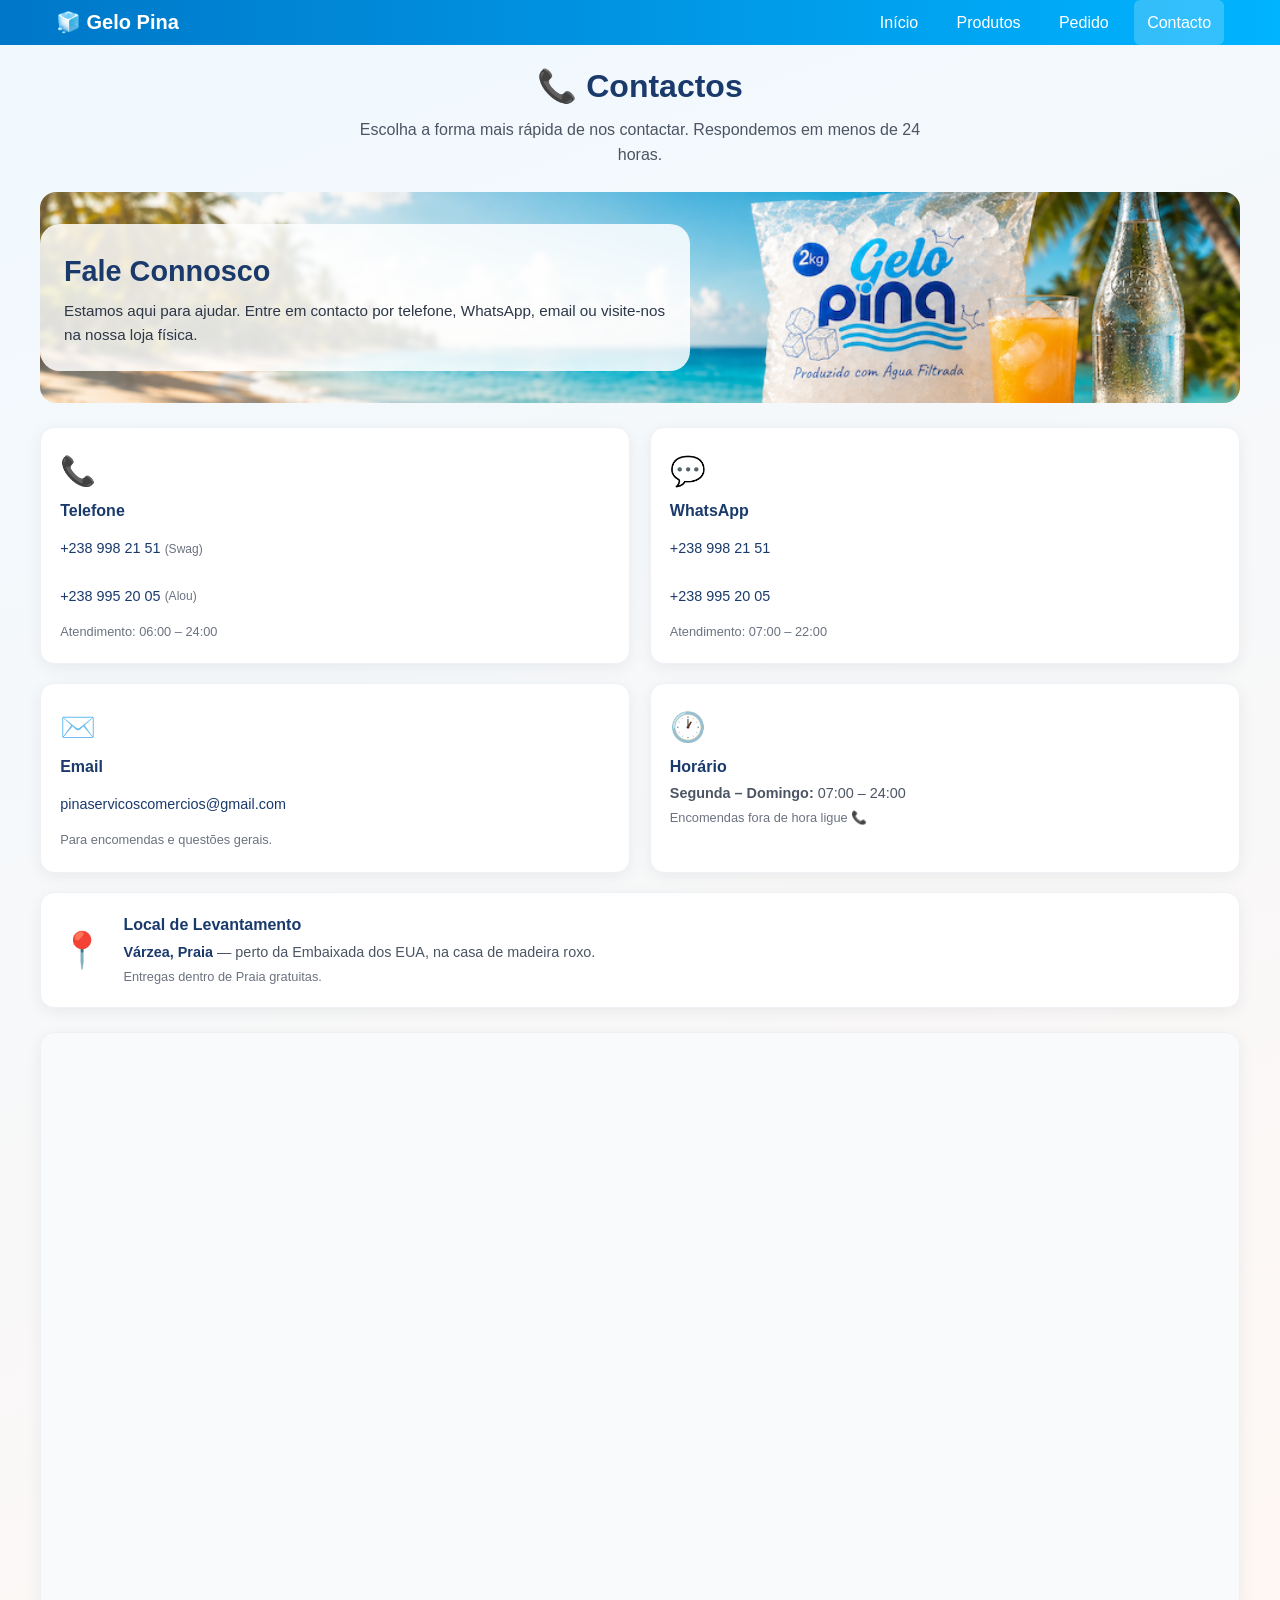
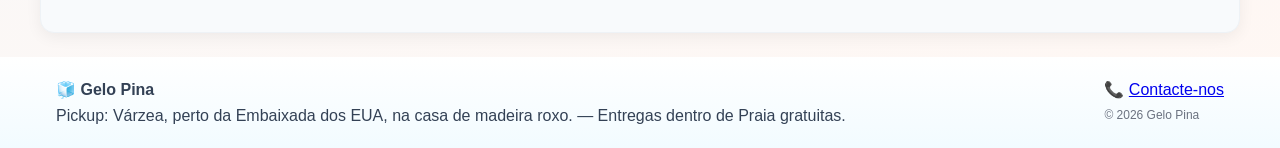
==== contact.html @ 680c651a "Add files via upload" ====
<!doctype html>
<html lang="pt">
<head>
  <meta charset="utf-8" />
  <meta name="viewport" content="width=device-width, initial-scale=1, maximum-scale=5" />
  <title>Contacto — Gelo Pina</title>
  <meta name="description" content="Contacte a Gelo Pina por telefone, WhatsApp, email ou visite-nos na Várzea, Praia." />
  <link rel="stylesheet" href="styles.css" />
  <style>
    /* ===== BASE ===== */
    * {
      box-sizing: border-box;
      margin: 0;
      padding: 0;
    }

    html {
      font-size: 16px;
      -webkit-text-size-adjust: 100%;
      -webkit-tap-highlight-color: transparent;
    }

    body {
      font-family: -apple-system, BlinkMacSystemFont, 'Segoe UI', Roboto, Arial, sans-serif;
      background: linear-gradient(160deg, #f0f9ff, #fff7f3);
      color: #0f172a;
      line-height: 1.6;
      min-height: 100vh;
      display: flex;
      flex-direction: column;
    }

    .container {
      max-width: 1200px;
      margin: 0 auto;
      padding: 0 1rem;
      width: 100%;
    }

    .contact-page main {
      padding: 0 0 1.5rem 0;
      flex: 1;
    }

    .contact-page .page-title {
      color: #1a3a6b;
      font-size: 2rem;
      text-align: center;
      margin: 1rem 0 0.3rem;
    }

    .contact-page .page-subtitle {
      color: #4b5563;
      text-align: center;
      max-width: 600px;
      margin: 0 auto 1.5rem;
      font-size: 1rem;
      line-height: 1.6;
    }

    /* ===== BANNER ===== */
    .contact-banner {
      background-image: url('6.png');
      background-size: cover;
      background-position: center center;
      background-repeat: no-repeat;
      position: relative;
      padding: 2rem 0;
      min-height: 200px;
      display: flex;
      align-items: center;
      border-radius: 16px;
      margin-bottom: 1.5rem;
    }

    .contact-banner .overlay {
      background: rgba(255, 255, 255, 0.85);
      padding: 1.5rem;
      border-radius: 20px;
      backdrop-filter: blur(2px);
      max-width: 650px;
      width: 100%;
    }

    .contact-banner .overlay h1 {
      color: #1a3a6b;
      font-size: 1.8rem;
      margin-bottom: 0.3rem;
    }

    .contact-banner .overlay p {
      color: #2d3748;
      font-size: 0.95rem;
      line-height: 1.6;
      margin: 0;
    }

    /* ===== GRID ===== */
    .contact-grid {
      display: grid;
      grid-template-columns: 1fr 1fr;
      gap: 1.2rem;
      margin-top: 1rem;
    }

    .contact-card {
      background: white;
      border-radius: 14px;
      padding: 1.2rem;
      box-shadow: 0 4px 16px rgba(0, 0, 0, 0.06);
      border: 1px solid #eef2f6;
      transition: transform 0.2s, box-shadow 0.2s;
    }

    .contact-card:active {
      transform: scale(0.98);
    }

    .contact-card .icon {
      font-size: 1.8rem;
      display: block;
      margin-bottom: 0.3rem;
    }

    .contact-card h3 {
      color: #1a3a6b;
      font-size: 1rem;
      margin: 0 0 0.2rem;
    }

    .contact-card p {
      color: #4b5563;
      font-size: 0.9rem;
      margin: 0.2rem 0;
      line-height: 1.5;
    }

    .contact-card a {
      color: #1a3a6b;
      text-decoration: none;
      font-weight: 500;
      word-break: break-all;
      touch-action: manipulation;
    }

    .contact-card a:active {
      opacity: 0.7;
    }

    /* ===== LOCALIZAÇÃO ===== */
    .location-card {
      grid-column: 1 / -1;
      background: white;
      border-radius: 14px;
      padding: 1.2rem;
      box-shadow: 0 4px 16px rgba(0, 0, 0, 0.06);
      border: 1px solid #eef2f6;
      display: flex;
      align-items: center;
      gap: 1.2rem;
      transition: transform 0.2s, box-shadow 0.2s;
    }

    .location-card:active {
      transform: scale(0.98);
    }

    .location-card .icon {
      font-size: 2.2rem;
      flex-shrink: 0;
    }

    .location-card .location-info h3 {
      color: #1a3a6b;
      font-size: 1rem;
      margin: 0 0 0.2rem;
    }

    .location-card .location-info p {
      color: #4b5563;
      font-size: 0.9rem;
      margin: 0;
    }

    .location-card .location-info .highlight {
      color: #1a3a6b;
      font-weight: 600;
    }

    /* ===== VÍDEO ===== */
    .contact-video {
      margin-top: 1.5rem;
      border-radius: 14px;
      overflow: hidden;
      box-shadow: 0 4px 16px rgba(0, 0, 0, 0.06);
      background: #f8fafc;
      border: 1px solid #eef2f6;
    }

    .contact-video video {
      width: 100%;
      height: auto;
      display: block;
    }

    /* ===== RESPONSIVIDADE ===== */

    @media (max-width: 900px) {
      .contact-grid {
        grid-template-columns: 1fr 1fr;
        gap: 1rem;
      }

      .contact-banner {
        min-height: 160px;
        padding: 1.5rem 0;
      }

      .contact-banner .overlay {
        padding: 1.2rem;
      }

      .contact-banner .overlay h1 {
        font-size: 1.5rem;
      }
    }

    @media (max-width: 768px) {
      .container {
        padding: 0 0.8rem;
      }

      .contact-page .page-title {
        font-size: 1.6rem;
      }

      .contact-page .page-subtitle {
        font-size: 0.9rem;
        margin-bottom: 1rem;
      }

      .contact-grid {
        grid-template-columns: 1fr 1fr;
        gap: 0.8rem;
      }

      .contact-card {
        padding: 0.8rem 1rem;
      }

      .contact-card .icon {
        font-size: 1.5rem;
      }

      .contact-card h3 {
        font-size: 0.9rem;
      }

      .contact-card p {
        font-size: 0.8rem;
      }

      .location-card {
        flex-direction: column;
        text-align: center;
        padding: 1rem;
        gap: 0.5rem;
      }

      .location-card .icon {
        font-size: 1.8rem;
      }

      .contact-banner {
        min-height: 140px;
        padding: 1rem 0;
        border-radius: 12px;
      }

      .contact-banner .overlay {
        padding: 0.8rem 1rem;
      }

      .contact-banner .overlay h1 {
        font-size: 1.3rem;
      }

      .contact-banner .overlay p {
        font-size: 0.85rem;
      }
    }

    @media (max-width: 480px) {
      .contact-grid {
        grid-template-columns: 1fr;
        gap: 0.6rem;
      }

      .contact-page .page-title {
        font-size: 1.3rem;
        margin-top: 0.5rem;
      }

      .contact-card {
        padding: 0.6rem 0.8rem;
        border-radius: 10px;
      }

      .contact-card .icon {
        font-size: 1.3rem;
      }

      .contact-card h3 {
        font-size: 0.85rem;
      }

      .contact-card p {
        font-size: 0.75rem;
      }

      .location-card {
        padding: 0.8rem;
      }

      .location-card .location-info h3 {
        font-size: 0.9rem;
      }

      .location-card .location-info p {
        font-size: 0.8rem;
      }

      .contact-banner {
        min-height: 120px;
        padding: 0.8rem 0;
        border-radius: 10px;
      }

      .contact-banner .overlay {
        padding: 0.6rem 0.8rem;
        border-radius: 12px;
      }

      .contact-banner .overlay h1 {
        font-size: 1.1rem;
      }

      .contact-banner .overlay p {
        font-size: 0.8rem;
      }

      .contact-video {
        border-radius: 10px;
        margin-top: 1rem;
      }
    }

    /* Touch-friendly */
    .contact-card a,
    .btn,
    .nav-links a {
      touch-action: manipulation;
      min-height: 44px;
      display: inline-flex;
      align-items: center;
    }

    .nav-links a {
      padding: 0.6rem 0.8rem;
    }

    html {
      scroll-behavior: smooth;
    }

    input,
    select,
    textarea {
      font-size: 16px !important;
    }
  </style>
</head>
<body class="contact-page">

  <!-- ===== NAVEGAÇÃO ===== -->
  <nav class="nav" aria-label="Navegação principal">
    <div class="nav-inner container">
      <a class="brand" href="index.html">🧊 Gelo Pina</a>
      <ul class="nav-links">
        <li><a href="index.html">Início</a></li>
        <li><a href="products.html">Produtos</a></li>
        <li><a href="order.html">Pedido</a></li>
        <li><a href="contact.html" aria-current="page">Contacto</a></li>
      </ul>
    </div>
  </nav>

  <main class="container">

    <h1 class="page-title">📞 Contactos</h1>
    <p class="page-subtitle">Escolha a forma mais rápida de nos contactar. Respondemos em menos de 24 horas.</p>

    <!-- ===== BANNER ===== -->
    <div class="contact-banner">
      <div class="overlay">
        <h1>Fale Connosco</h1>
        <p>Estamos aqui para ajudar. Entre em contacto por telefone, WhatsApp, email ou visite-nos na nossa loja física.</p>
      </div>
    </div>

    <div class="contact-grid">
      <!-- Telefone -->
      <div class="contact-card">
        <span class="icon">📞</span>
        <h3>Telefone</h3>
        <p><a href="tel:+2389982151">+238 998 21 51</a> <small style="color:#6b7280;">(Swag)</small></p>
        <p><a href="tel:+2389952005">+238 995 20 05</a> <small style="color:#6b7280;">(Alou)</small></p>
        <p style="font-size:0.8rem; color:#6b7280; margin-top:0.2rem;">Atendimento: 06:00 – 24:00</p>
      </div>

      <!-- WhatsApp -->
      <div class="contact-card">
        <span class="icon">💬</span>
        <h3>WhatsApp</h3>
        <p><a href="https://wa.me/2389982151" target="_blank" rel="noopener">+238 998 21 51</a></p>
        <p><a href="https://wa.me/2389952005" target="_blank" rel="noopener">+238 995 20 05</a></p>
        <p style="font-size:0.8rem; color:#6b7280; margin-top:0.2rem;">Atendimento: 07:00 – 22:00</p>
      </div>

      <!-- Email -->
      <div class="contact-card">
        <span class="icon">✉️</span>
        <h3>Email</h3>
        <p><a href="mailto:pinaservicoscomercios@gmail.com">pinaservicoscomercios@gmail.com</a></p>
        <p style="font-size:0.8rem; color:#6b7280; margin-top:0.2rem;">Para encomendas e questões gerais.</p>
      </div>

      <!-- Horário -->
      <div class="contact-card">
        <span class="icon">🕐</span>
        <h3>Horário</h3>
        <p><strong>Segunda – Domingo:</strong> 07:00 – 24:00</p>
        <p style="font-size:0.8rem; color:#6b7280; margin-top:0.2rem;">Encomendas fora de hora ligue 📞</p>
      </div>

      <!-- Localização -->
      <div class="location-card">
        <span class="icon">📍</span>
        <div class="location-info">
          <h3>Local de Levantamento</h3>
          <p><span class="highlight">Várzea, Praia</span> — perto da Embaixada dos EUA, na casa de madeira roxo.</p>
          <p style="font-size:0.8rem; color:#6b7280; margin-top:0.2rem;">Entregas dentro de Praia gratuitas.</p>
        </div>
      </div>
    </div>

    <!-- ===== VÍDEO ===== -->
    <div class="contact-video">
      <video autoplay muted loop playsinline preload="none">
        <source src="v1.mp4" type="video/mp4">
        O seu navegador não suporta vídeos HTML5.
      </video>
    </div>
  </main>

  <!-- ===== RODAPÉ ===== -->
  <footer class="site-footer" role="contentinfo">
    <div class="container footer-inner">
      <div>
        <strong>🧊 Gelo Pina</strong>
        <p>Pickup: Várzea, perto da Embaixada dos EUA, na casa de madeira roxo. — Entregas dentro de Praia gratuitas.</p>
      </div>
      <div>
        <p>📞 <a href="contact.html">Contacte-nos</a></p>
        <p style="font-size:0.75rem; color:#6b7280; margin-top:0.2rem;">&copy; 2026 Gelo Pina</p>
      </div>
    </div>
  </footer>

  <script src="script.js"></script>
</body>
</html>
---- styles.css ----
/* ===== RESET E BASE ===== */
* {
  box-sizing: border-box;
  margin: 0;
  padding: 0;
}

:root {
  --bg: #fffdf8;
  --accent: #0077c8;
  --accent-2: #ff6b6b;
  --muted: #6b7280;
  --card: #ffffff;
}

html {
  font-size: 16px;
  -webkit-text-size-adjust: 100%;
  -webkit-tap-highlight-color: transparent;
  scroll-behavior: smooth;
}

body {
  font-family: -apple-system, BlinkMacSystemFont, 'Segoe UI', Roboto, Arial, sans-serif;
  background: linear-gradient(160deg, #f0f9ff, #fff7f3);
  color: #0f172a;
  line-height: 1.6;
  min-height: 100vh;
  display: flex;
  flex-direction: column;
}

.container {
  max-width: 1200px;
  margin: 0 auto;
  padding: 0 1rem;
  width: 100%;
}

/* ===== NAVEGAÇÃO ===== */
.nav {
  background: linear-gradient(90deg, var(--accent), #00b4ff);
  color: white;
  position: sticky;
  top: 0;
  z-index: 100;
}

.nav-inner {
  display: flex;
  align-items: center;
  justify-content: space-between;
  padding: 0.6rem 0;
}

.brand {
  font-weight: 700;
  font-size: 1.25rem;
  color: white;
  text-decoration: none;
  display: flex;
  align-items: center;
  gap: 0.3rem;
}

.nav-links {
  list-style: none;
  display: flex;
  gap: 0.8rem;
  flex-wrap: wrap;
}

.nav-links a {
  color: white;
  text-decoration: none;
  padding: 0.5rem 0.8rem;
  border-radius: 6px;
  transition: background 0.2s;
  touch-action: manipulation;
  min-height: 44px;
  display: flex;
  align-items: center;
}

.nav-links a:hover,
.nav-links a[aria-current="page"] {
  background: rgba(255, 255, 255, 0.2);
}

/* ===== BOTÕES ===== */
.btn {
  display: inline-flex;
  align-items: center;
  justify-content: center;
  padding: 0.6rem 1.2rem;
  border-radius: 8px;
  text-decoration: none;
  cursor: pointer;
  transition: all 0.2s;
  touch-action: manipulation;
  min-height: 44px;
  font-weight: 600;
  border: none;
}

.btn-primary {
  background: var(--accent);
  color: white;
}

.btn-primary:hover {
  filter: brightness(0.95);
  transform: translateY(-2px);
}

.btn-outline {
  background: transparent;
  border: 2px solid var(--accent);
  color: var(--accent);
}

.btn-outline:hover {
  background: var(--accent);
  color: white;
  transform: translateY(-2px);
}

/* ===== RODAPÉ ===== */
.site-footer {
  padding: 1.25rem 0;
  background: linear-gradient(180deg, #fff, #f2fbff);
  color: #334155;
  margin-top: auto;
}

.footer-inner {
  display: flex;
  justify-content: space-between;
  gap: 1rem;
  flex-wrap: wrap;
}

/* ============================================================ */
/* ===== PÁGINA INICIAL (HOME) ===== */
/* ============================================================ */

body.home {
  background: linear-gradient(180deg, #f4fbff, #fff);
}

body.home .nav {
  background: linear-gradient(90deg, var(--accent), #00b4ff);
}

/* Hero Banner */
.hero-banner {
  background-image: url('6.png');
  background-size: cover;
  background-position: center center;
  background-repeat: no-repeat;
  position: relative;
  padding: 2.5rem 0;
  min-height: 320px;
  display: flex;
  align-items: center;
  border-radius: 16px;
  margin-bottom: 1.5rem;
}

.hero-banner .overlay {
  background: rgba(255, 255, 255, 0.88);
  padding: 1.5rem 2rem;
  border-radius: 20px;
  backdrop-filter: blur(2px);
  max-width: 750px;
  width: 100%;
}

.hero-banner .overlay .eyebrow {
  display: inline-block;
  margin-bottom: 0.5rem;
  padding: 0.3rem 0.85rem;
  border-radius: 999px;
  background: rgba(0, 119, 200, 0.12);
  color: #0077c8;
  font-weight: 700;
  font-size: 0.85rem;
}

.hero-banner .overlay h1 {
  font-size: 2.2rem;
  color: #1a3a6b;
  margin-bottom: 0.5rem;
  line-height: 1.2;
}

.hero-banner .overlay p {
  font-size: 1rem;
  color: #2d3748;
  line-height: 1.6;
}

.hero-banner .overlay .hero-cta {
  display: flex;
  gap: 0.6rem;
  margin-top: 1rem;
  flex-wrap: wrap;
}

/* Layout principal */
.main-grid {
  display: grid;
  grid-template-columns: 1.8fr 1.2fr;
  gap: 1.5rem;
  padding-bottom: 2rem;
  align-items: start;
  flex: 1;
}

.left-col {
  display: flex;
  flex-direction: column;
  gap: 1rem;
}

/* Secção Sobre */
.about-grid-special {
  display: grid;
  grid-template-columns: 1fr 2.2fr;
  gap: 1.5rem;
  align-items: center;
  background: white;
  border-radius: 16px;
  padding: 1.5rem;
  box-shadow: 0 8px 30px rgba(0, 0, 0, 0.06);
  border: 1px solid #eef2f6;
}

.about-grid-special .about-image {
  width: 100%;
  height: auto;
  aspect-ratio: 9 / 21;
  object-fit: cover;
  border-radius: 12px;
  box-shadow: 0 4px 20px rgba(0, 0, 0, 0.08);
  max-height: 400px;
  max-width: 200px;
  margin: 0 auto;
}

.about-grid-special .about-text h2 {
  color: #1a3a6b;
  font-size: 1.5rem;
  margin-top: 0;
  margin-bottom: 0.5rem;
}

.about-grid-special .about-text p {
  color: #4b5563;
  line-height: 1.7;
  font-size: 0.95rem;
  margin-bottom: 0.6rem;
}

/* Features */
.features {
  display: grid;
  grid-template-columns: 1fr 1fr;
  gap: 0.8rem;
}

.feature-card {
  background: white;
  padding: 0.8rem 1rem;
  border-radius: 12px;
  box-shadow: 0 6px 18px rgba(3, 105, 161, 0.06);
  border: 1px solid #eef2f6;
  transition: transform 0.2s, box-shadow 0.2s;
}

.feature-card:active {
  transform: scale(0.98);
}

.feature-card h3 {
  color: #1a3a6b;
  font-size: 0.95rem;
  margin-bottom: 0.2rem;
}

.feature-card p {
  color: #4b5563;
  font-size: 0.85rem;
  line-height: 1.5;
  margin: 0;
}

/* Sidebar */
.sidebar h2 {
  color: #1a3a6b;
  font-size: 1.2rem;
  margin-bottom: 0.6rem;
  border-bottom: 2px solid #eef2f6;
  padding-bottom: 0.4rem;
}

.video-container {
  margin-top: 0.8rem;
  border-radius: 12px;
  overflow: hidden;
  box-shadow: 0 4px 12px rgba(0, 0, 0, 0.06);
  background: #f8fafc;
  border: 1px solid #eef2f6;
}

.video-container video {
  width: 100%;
  height: auto;
  display: block;
}

/* ============================================================ */
/* ===== PÁGINA DE PRODUTOS (about-page) ===== */
/* ============================================================ */

body.about-page {
  background: linear-gradient(160deg, #d8eeff, #ffffff 55%, #f8fbff);
}

body.about-page .nav {
  background: linear-gradient(90deg, var(--accent), #00b4ff);
}

.about-cards-section {
  padding: 1rem 0 2rem;
}

.section-head {
  max-width: 720px;
  margin-bottom: 1.5rem;
}

.section-head h2 {
  font-size: 2rem;
  color: #1a3a6b;
  margin-bottom: 0.45rem;
}

.section-head p {
  color: #475569;
  line-height: 1.75;
}

/* ===== GRID DE CARDS (PRODUTOS) ===== */
.cards-grid {
  display: grid;
  grid-template-columns: repeat(auto-fill, minmax(220px, 1fr));
  gap: 1.2rem;
  justify-content: center;
  align-items: stretch;
  max-width: 1200px;
  margin: 0 auto;
}

/* Cada card */
.about-card {
  cursor: pointer;
  overflow: hidden;
  min-height: 240px;
  border-radius: 20px;
  box-shadow: 0 18px 40px rgba(15, 35, 70, 0.08);
  position: relative;
  z-index: 1;
  transition: transform 0.3s ease, box-shadow 0.3s ease, z-index 0s;
  display: flex;
  flex-direction: column;
  align-items: center;
  justify-content: center;
  background: white;
  width: 100%;
}

.about-card:hover {
  transform: translateY(-12px) scale(1.04);
  box-shadow: 0 30px 60px rgba(15, 35, 70, 0.25);
  z-index: 10;
}

/* Gradientes dos cards */
.about-card.card-1 {
  background: linear-gradient(180deg, #e0f2fe, #bae6fd);
}
.about-card.card-2 {
  background: linear-gradient(180deg, #dbeafe, #93c5fd);
}
.about-card.card-3 {
  background: linear-gradient(180deg, #bfdbfe, #60a5fa);
}
.about-card.card-4 {
  background: linear-gradient(180deg, #93c5fd, #3b82f6);
}
.about-card.card-5 {
  background: linear-gradient(180deg, #67e8f9, #1d4ed8);
}

/* Conteúdo interno */
.about-card .hero-visual {
  padding: 0.8rem;
  display: flex;
  flex-direction: column;
  align-items: center;
  justify-content: center;
  gap: 0.6rem;
  width: 100%;
  height: 100%;
  position: relative;
}

/* Imagem do produto */
.about-card .visual-graphic {
  width: 100%;
  max-width: 160px;
  height: auto;
  object-fit: contain;
  display: block;
  filter: drop-shadow(0 20px 30px rgba(11, 22, 30, 0.12));
  border-radius: 12px;
  transition: transform 450ms cubic-bezier(0.2, 0.9, 0.2, 1);
}

.about-card:hover .visual-graphic {
  transform: scale(1.05);
}

/* Ícone canto superior direito */
.badge-icon {
  position: absolute;
  top: 10px;
  right: 10px;
  width: 44px;
  height: 44px;
  background: rgba(255, 255, 255, 0.92);
  border-radius: 50%;
  padding: 6px;
  object-fit: contain;
  box-shadow: 0 4px 12px rgba(0, 0, 0, 0.12);
  z-index: 5;
  pointer-events: none;
  border: 2px solid rgba(255, 255, 255, 0.6);
  transition: transform 0.2s ease;
}

.about-card:hover .badge-icon {
  transform: scale(1.08);
}

/* Label do card */
.about-card .card-label {
  font-weight: 700;
  color: #1a3a6b;
  padding: 0.4rem 0.8rem;
  border-radius: 999px;
  background: rgba(255, 255, 255, 0.85);
  box-shadow: 0 10px 25px rgba(15, 35, 70, 0.08);
  text-align: center;
  font-size: 0.85rem;
  width: auto;
  max-width: 90%;
  margin: 0 auto;
}

/* ===== DETALHE (detail-panel) ===== */
.detail-shell {
  display: block;
  margin: 2rem 0;
}

.detail-shell.hidden {
  display: none;
}

.detail-panel {
  display: grid;
  grid-template-columns: 1fr 1fr;
  gap: 2rem;
  padding: 2rem;
  background: rgba(255, 255, 255, 0.95);
  border-radius: 28px;
  box-shadow: 0 30px 80px rgba(15, 35, 70, 0.12);
  overflow: hidden;
  animation: fadeInScale 420ms cubic-bezier(0.22, 0.61, 0.36, 1) both;
}

.detail-panel .detail-media {
  display: flex;
  align-items: center;
  justify-content: center;
}

.detail-panel .detail-media img {
  width: 100%;
  max-width: 420px;
  border-radius: 24px;
  box-shadow: 0 18px 40px rgba(15, 35, 70, 0.14);
}

.detail-panel .detail-content {
  display: grid;
  gap: 1rem;
}

.detail-panel .detail-title {
  font-size: 2rem;
  color: #1a3a6b;
  margin: 0;
}

.detail-panel .badge {
  display: inline-flex;
  align-items: center;
  gap: 0.4rem;
  padding: 0.6rem 0.9rem;
  border-radius: 999px;
  background: rgba(26, 58, 107, 0.12);
  color: #1a3a6b;
  font-weight: 700;
}

.detail-panel .detail-info {
  display: grid;
  gap: 0.8rem;
}

.detail-panel .info-block {
  padding: 0.8rem 1rem;
  border-radius: 18px;
  background: rgba(255, 255, 255, 0.9);
  box-shadow: 0 14px 35px rgba(15, 35, 70, 0.06);
  transform: translateY(20px);
  opacity: 0;
  animation: slideInBlock 480ms cubic-bezier(0.22, 0.61, 0.36, 1) forwards;
}

.detail-panel .info-block:nth-child(1) {
  animation-delay: 0.1s;
}
.detail-panel .info-block:nth-child(2) {
  animation-delay: 0.3s;
}
.detail-panel .info-block:nth-child(3) {
  animation-delay: 0.5s;
}

.detail-panel .detail-tags {
  display: flex;
  flex-wrap: wrap;
  gap: 0.6rem;
  margin-top: 0.5rem;
}

.detail-panel .tag {
  display: inline-flex;
  align-items: center;
  gap: 0.4rem;
  padding: 0.4rem 0.8rem;
  background: rgba(26, 58, 107, 0.08);
  border-radius: 50px;
  font-size: 0.85rem;
  font-weight: 500;
  color: #1a3a6b;
  border: 1px solid rgba(26, 58, 107, 0.10);
}

.detail-panel .tag img {
  width: 30px !important;
  height: 30px !important;
  object-fit: contain;
  border-radius: 50%;
  background: rgba(255, 255, 255, 0.92);
  padding: 4px;
  border: 1.5px solid rgba(26, 58, 107, 0.10);
}

.detail-panel .detail-price {
  font-size: 1.3rem;
  font-weight: 700;
  color: #1a3a6b;
}

.detail-panel .detail-actions {
  display: flex;
  gap: 1rem;
  flex-wrap: wrap;
  align-items: center;
}

.btn-back {
  display: inline-flex;
  align-items: center;
  justify-content: center;
  padding: 0.6rem 1.2rem;
  border-radius: 999px;
  border: 2px solid #1a3a6b;
  background: white;
  color: #1a3a6b;
  cursor: pointer;
  transition: background 220ms ease, color 220ms ease, transform 220ms ease;
  touch-action: manipulation;
  min-height: 44px;
}

.btn-back:hover {
  background: #1a3a6b;
  color: white;
  transform: translateY(-2px);
}

/* ===== ANIMAÇÕES ===== */
@keyframes slideInBlock {
  from {
    opacity: 0;
    transform: translateY(20px);
  }
  to {
    opacity: 1;
    transform: translateY(0);
  }
}

@keyframes fadeInScale {
  from {
    opacity: 0;
    transform: scale(0.98);
  }
  to {
    opacity: 1;
    transform: scale(1);
  }
}

.visual-graphic {
  animation: float 6s ease-in-out infinite;
}

@keyframes float {
  0% {
    transform: translateY(0);
  }
  50% {
    transform: translateY(-10px);
  }
  100% {
    transform: translateY(0);
  }
}

.reveal {
  opacity: 0;
  transform: translateY(18px);
  transition: opacity 700ms cubic-bezier(0.2, 0.9, 0.2, 1), transform 700ms cubic-bezier(0.2, 0.9, 0.2, 1);
}

.reveal.visible {
  opacity: 1;
  transform: none;
}

/* ============================================================ */
/* ===== RESPONSIVIDADE ===== */
/* ============================================================ */

/* Tablets grandes e desktop */
@media (min-width: 1200px) {
  .cards-grid {
    grid-template-columns: repeat(5, 1fr);
  }
}

/* Tablets médios */
@media (max-width: 1100px) {
  .cards-grid {
    grid-template-columns: repeat(3, minmax(200px, 1fr));
  }
}

/* Tablets pequenos */
@media (max-width: 900px) {
  .main-grid {
    grid-template-columns: 1fr;
    gap: 1.5rem;
  }

  .about-grid-special {
    grid-template-columns: 1fr 1.5fr;
    padding: 1.2rem;
  }

  .features {
    grid-template-columns: 1fr 1fr;
  }

  .hero-banner {
    min-height: 260px;
    padding: 1.5rem 0;
    border-radius: 12px;
  }

  .hero-banner .overlay {
    padding: 1.2rem 1.5rem;
    max-width: 95%;
  }

  .hero-banner .overlay h1 {
    font-size: 1.8rem;
  }

  .cards-grid {
    grid-template-columns: repeat(2, minmax(180px, 1fr));
  }

  .detail-panel {
    grid-template-columns: 1fr;
    padding: 1.5rem;
  }

  .detail-panel .detail-media img {
    max-width: 100%;
  }
}

/* Telemóveis */
@media (max-width: 768px) {
  .container {
    padding: 0 0.8rem;
  }

  .nav-inner {
    flex-wrap: wrap;
    justify-content: center;
    gap: 0.3rem;
  }

  .nav-links {
    justify-content: center;
    gap: 0.4rem;
  }

  .nav-links a {
    padding: 0.4rem 0.6rem;
    font-size: 0.9rem;
    min-height: 40px;
  }

  .about-grid-special {
    grid-template-columns: 1fr;
    text-align: center;
    padding: 1rem;
  }

  .about-grid-special .about-image {
    max-width: 180px;
    max-height: 260px;
    margin: 0 auto 0.5rem;
  }

  .about-grid-special .about-text h2 {
    font-size: 1.3rem;
  }

  .about-grid-special .about-text p {
    font-size: 0.9rem;
    text-align: left;
  }

  .features {
    grid-template-columns: 1fr 1fr;
    gap: 0.6rem;
  }

  .feature-card {
    padding: 0.6rem 0.8rem;
  }

  .feature-card h3 {
    font-size: 0.85rem;
  }

  .feature-card p {
    font-size: 0.8rem;
  }

  .hero-banner {
    min-height: 220px;
    padding: 1.2rem 0;
  }

  .hero-banner .overlay {
    padding: 1rem 1.2rem;
  }

  .hero-banner .overlay h1 {
    font-size: 1.5rem;
  }

  .hero-banner .overlay p {
    font-size: 0.9rem;
  }

  .hero-banner .overlay .hero-cta {
    justify-content: center;
  }

  .hero-banner .overlay .hero-cta .btn {
    padding: 0.5rem 0.8rem;
    font-size: 0.9rem;
    min-height: 40px;
  }

  .sidebar {
    padding-top: 0.5rem;
  }

  .sidebar h2 {
    font-size: 1.1rem;
  }

  .video-container {
    margin-top: 0.6rem;
  }

  .cards-grid {
    grid-template-columns: repeat(2, minmax(150px, 1fr));
    gap: 0.8rem;
  }

  .about-card {
    min-height: 200px;
    border-radius: 14px;
  }

  .about-card .visual-graphic {
    max-width: 120px;
  }

  .badge-icon {
    width: 34px;
    height: 34px;
    padding: 4px;
    top: 6px;
    right: 6px;
  }

  .about-card .card-label {
    font-size: 0.75rem;
    padding: 0.3rem 0.6rem;
  }

  .detail-panel {
    padding: 1rem;
    border-radius: 16px;
  }

  .detail-panel .detail-title {
    font-size: 1.5rem;
  }

  .detail-panel .tag {
    font-size: 0.75rem;
    padding: 0.3rem 0.6rem;
  }

  .detail-panel .tag img {
    width: 24px !important;
    height: 24px !important;
    padding: 3px;
  }

  .footer-inner {
    flex-direction: column;
    text-align: center;
    gap: 0.5rem;
  }

  .site-footer {
    padding: 1rem 0;
  }
}

/* Telemóveis muito pequenos */
@media (max-width: 480px) {
  .hero-banner {
    min-height: 180px;
    padding: 0.8rem 0;
    border-radius: 10px;
  }

  .hero-banner .overlay {
    padding: 0.6rem 0.8rem;
  }

  .hero-banner .overlay h1 {
    font-size: 1.2rem;
  }

  .hero-banner .overlay p {
    font-size: 0.8rem;
  }

  .hero-banner .overlay .eyebrow {
    font-size: 0.7rem;
    padding: 0.2rem 0.6rem;
  }

  .hero-banner .overlay .hero-cta .btn {
    padding: 0.4rem 0.6rem;
    font-size: 0.8rem;
    min-height: 36px;
  }

  .about-grid-special {
    padding: 0.8rem;
  }

  .about-grid-special .about-image {
    max-width: 140px;
    max-height: 200px;
  }

  .about-grid-special .about-text h2 {
    font-size: 1.1rem;
  }

  .about-grid-special .about-text p {
    font-size: 0.85rem;
  }

  .features {
    grid-template-columns: 1fr 1fr;
    gap: 0.5rem;
  }

  .feature-card {
    padding: 0.5rem 0.6rem;
    border-radius: 8px;
  }

  .feature-card h3 {
    font-size: 0.8rem;
  }

  .feature-card p {
    font-size: 0.75rem;
  }

  .sidebar h2 {
    font-size: 1rem;
  }

  .video-container {
    border-radius: 8px;
  }

  .cards-grid {
    grid-template-columns: repeat(2, minmax(130px, 1fr));
    gap: 0.6rem;
  }

  .about-card {
    min-height: 170px;
    border-radius: 12px;
  }

  .about-card .hero-visual {
    padding: 0.4rem;
    gap: 0.3rem;
  }

  .about-card .visual-graphic {
    max-width: 90px;
  }

  .badge-icon {
    width: 28px;
    height: 28px;
    padding: 3px;
    top: 4px;
    right: 4px;
  }

  .about-card .card-label {
    font-size: 0.65rem;
    padding: 0.2rem 0.4rem;
  }

  .detail-panel {
    padding: 0.8rem;
  }

  .detail-panel .detail-title {
    font-size: 1.2rem;
  }

  .detail-panel .badge {
    font-size: 0.8rem;
    padding: 0.4rem 0.6rem;
  }

  .detail-panel .info-block {
    padding: 0.6rem 0.8rem;
    font-size: 0.85rem;
  }

  .detail-panel .tag {
    font-size: 0.7rem;
    padding: 0.2rem 0.5rem;
  }

  .detail-panel .tag img {
    width: 20px !important;
    height: 20px !important;
    padding: 2px;
  }

  .btn-back {
    padding: 0.4rem 0.8rem;
    font-size: 0.85rem;
    min-height: 36px;
  }
}

/* Dispositivos muito pequenos (ex: 320px) */
@media (max-width: 380px) {
  .features {
    grid-template-columns: 1fr;
  }

  .cards-grid {
    grid-template-columns: 1fr 1fr;
  }

  .hero-banner .overlay h1 {
    font-size: 1rem;
  }

  .hero-banner .overlay .hero-cta {
    flex-direction: column;
    align-items: stretch;
  }

  .hero-banner .overlay .hero-cta .btn {
    text-align: center;
    justify-content: center;
  }

  .nav-links {
    gap: 0.2rem;
  }

  .nav-links a {
    font-size: 0.8rem;
    padding: 0.3rem 0.5rem;
    min-height: 34px;
  }
}

/* Landscape em telemóveis */
@media (max-height: 500px) and (orientation: landscape) {
  .hero-banner {
    min-height: 160px;
    padding: 0.6rem 0;
  }

  .hero-banner .overlay {
    padding: 0.5rem 0.8rem;
  }

  .hero-banner .overlay h1 {
    font-size: 1.2rem;
  }

  .hero-banner .overlay p {
    font-size: 0.8rem;
  }

  .about-grid-special {
    padding: 0.6rem;
  }

  .about-grid-special .about-image {
    max-height: 150px;
  }

  .cards-grid {
    grid-template-columns: repeat(3, minmax(120px, 1fr));
  }

  .about-card {
    min-height: 150px;
  }

  .about-card .visual-graphic {
    max-width: 80px;
  }
}

/* ===== TOUCH-FRIENDLY ===== */
.btn,
.nav-links a,
.feature-card,
.about-card,
.product-card .qty-btn,
.btn-back {
  touch-action: manipulation;
  cursor: pointer;
}

/* Evitar zoom indesejado em inputs */
input,
select,
textarea {
  font-size: 16px !important;
}
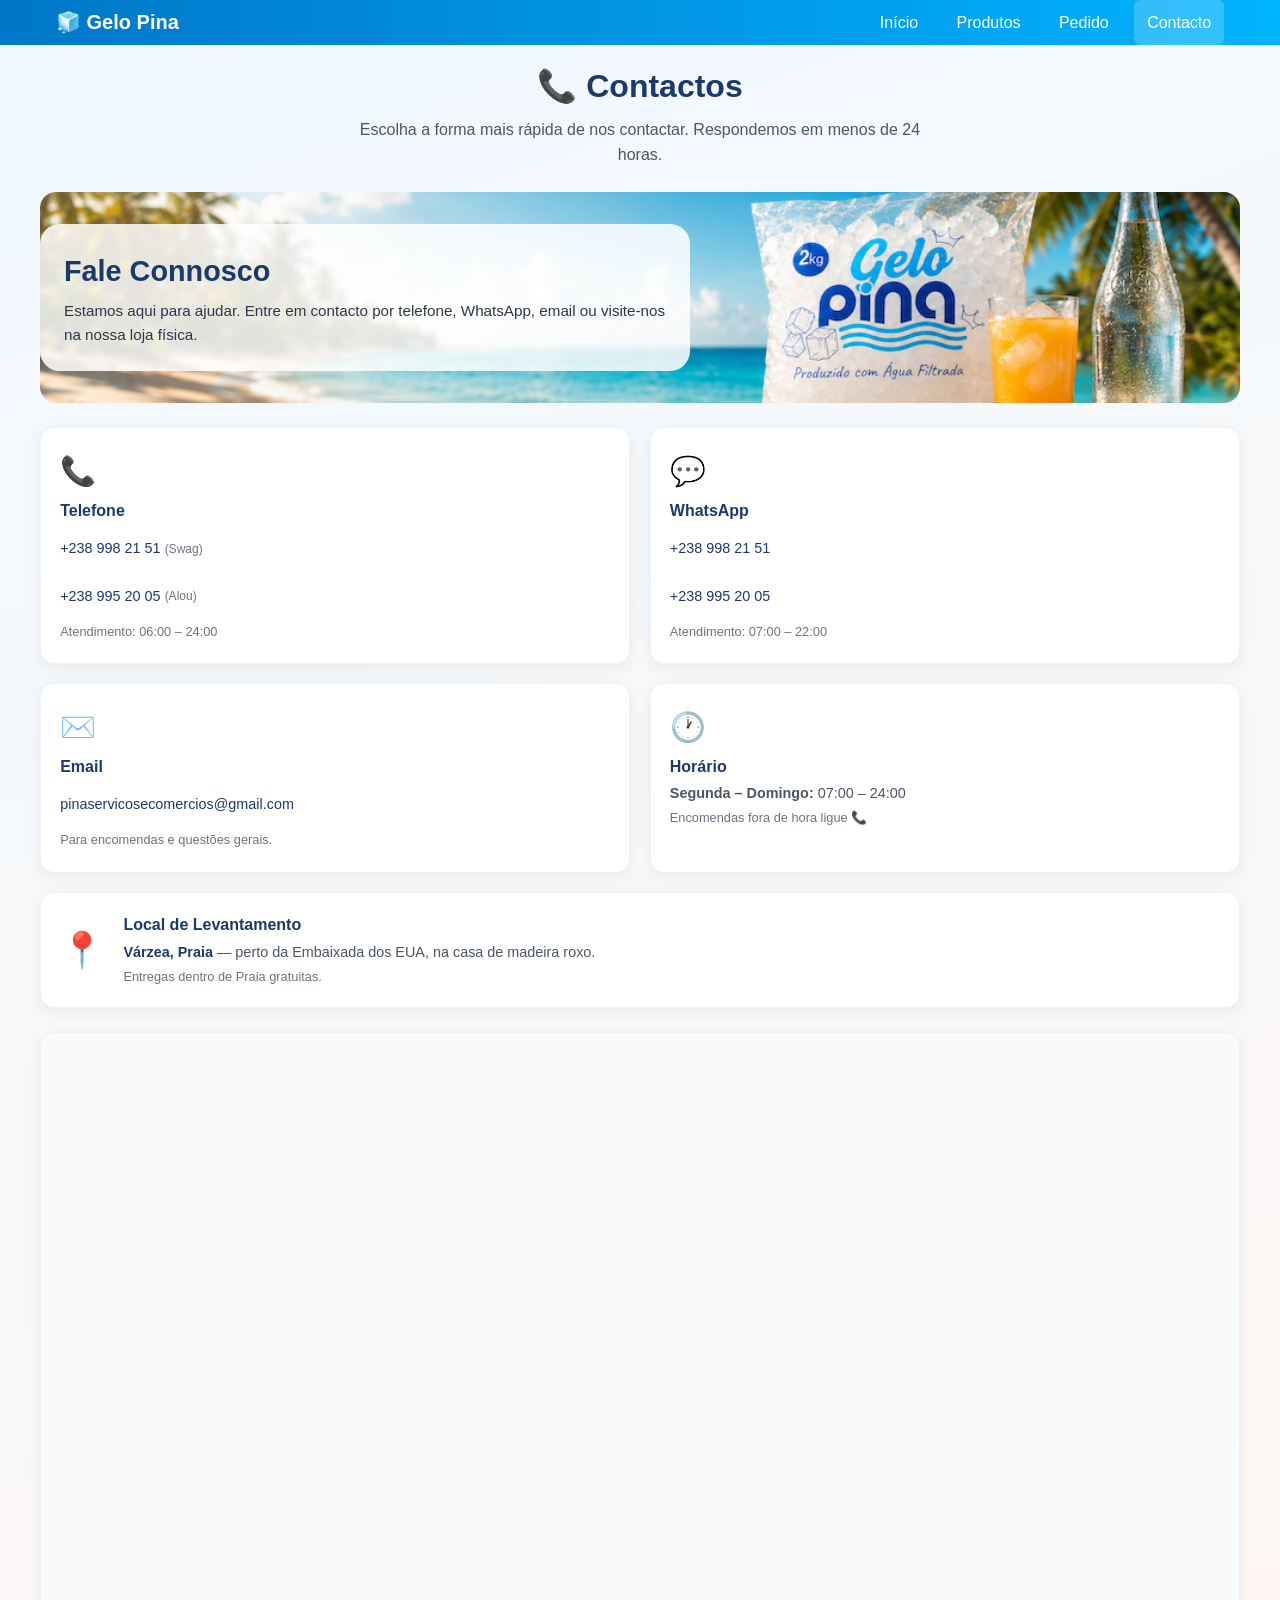
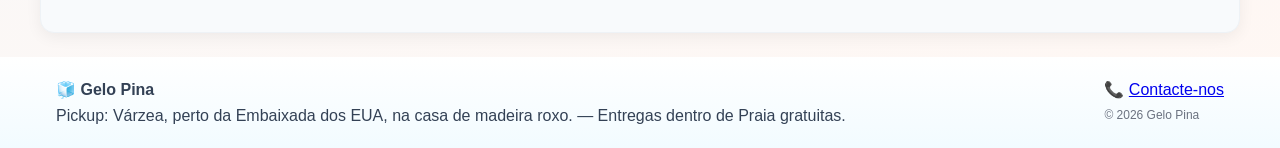
==== commit 12ca6fcc: "Restore contact.html with original content pinaservicosecomercios@gmail.com" ====
--- a/contact.html
+++ b/contact.html
@@ -431,7 +431,7 @@
       <div class="contact-card">
         <span class="icon">✉️</span>
         <h3>Email</h3>
-        <p><a href="mailto:pinaservicoscomercios@gmail.com">pinaservicoscomercios@gmail.com</a></p>
+        <p><a href="mailto:pinaservicosecomercios@gmail.com">pinaservicosecomercios@gmail.com</a></p>
         <p style="font-size:0.8rem; color:#6b7280; margin-top:0.2rem;">Para encomendas e questões gerais.</p>
       </div>
 
@@ -479,4 +479,4 @@
 
   <script src="script.js"></script>
 </body>
-</html>+</html>
--- a/styles.css
+++ b/styles.css
@@ -148,9 +148,7 @@
   background: linear-gradient(180deg, #f4fbff, #fff);
 }
 
-body.home .nav {
-  background: linear-gradient(90deg, var(--accent), #00b4ff);
-}
+
 
 /* Hero Banner */
 .hero-banner {
@@ -666,7 +664,58 @@
 }
 
 /* ============================================================ */
-/* ===== RESPONSIVIDADE ===== */
+/* ===== VÍDEOS - 4 COLUNAS LADO A LADO (1:1) ===== */
+/* ============================================================ */
+
+.video-grid {
+  display: grid;
+  grid-template-columns: repeat(4, 1fr);
+  gap: 1rem;
+}
+
+.video-box {
+  border-radius: 12px;
+  overflow: hidden;
+  box-shadow: 0 4px 20px rgba(0, 0, 0, 0.05);
+  border: 1px solid #eef2f6;
+  background: #f8fafc;
+  aspect-ratio: 1 / 1;
+  display: flex;
+  align-items: center;
+  justify-content: center;
+}
+
+.video-box video {
+  width: 100%;
+  height: 100%;
+  object-fit: cover;
+  display: block;
+}
+
+/* ===== RESPONSIVIDADE DOS VÍDEOS ===== */
+
+/* Tablets - 2 vídeos por linha */
+@media (max-width: 1024px) {
+  .video-grid {
+    grid-template-columns: repeat(2, 1fr);
+    gap: 1rem;
+  }
+}
+
+/* Telemóveis - 1 vídeo por linha */
+@media (max-width: 600px) {
+  .video-grid {
+    grid-template-columns: 1fr;
+    gap: 0.8rem;
+  }
+
+  .video-box {
+    aspect-ratio: 1 / 1;
+  }
+}
+
+/* ============================================================ */
+/* ===== RESPONSIVIDADE GERAL ===== */
 /* ============================================================ */
 
 /* Tablets grandes e desktop */
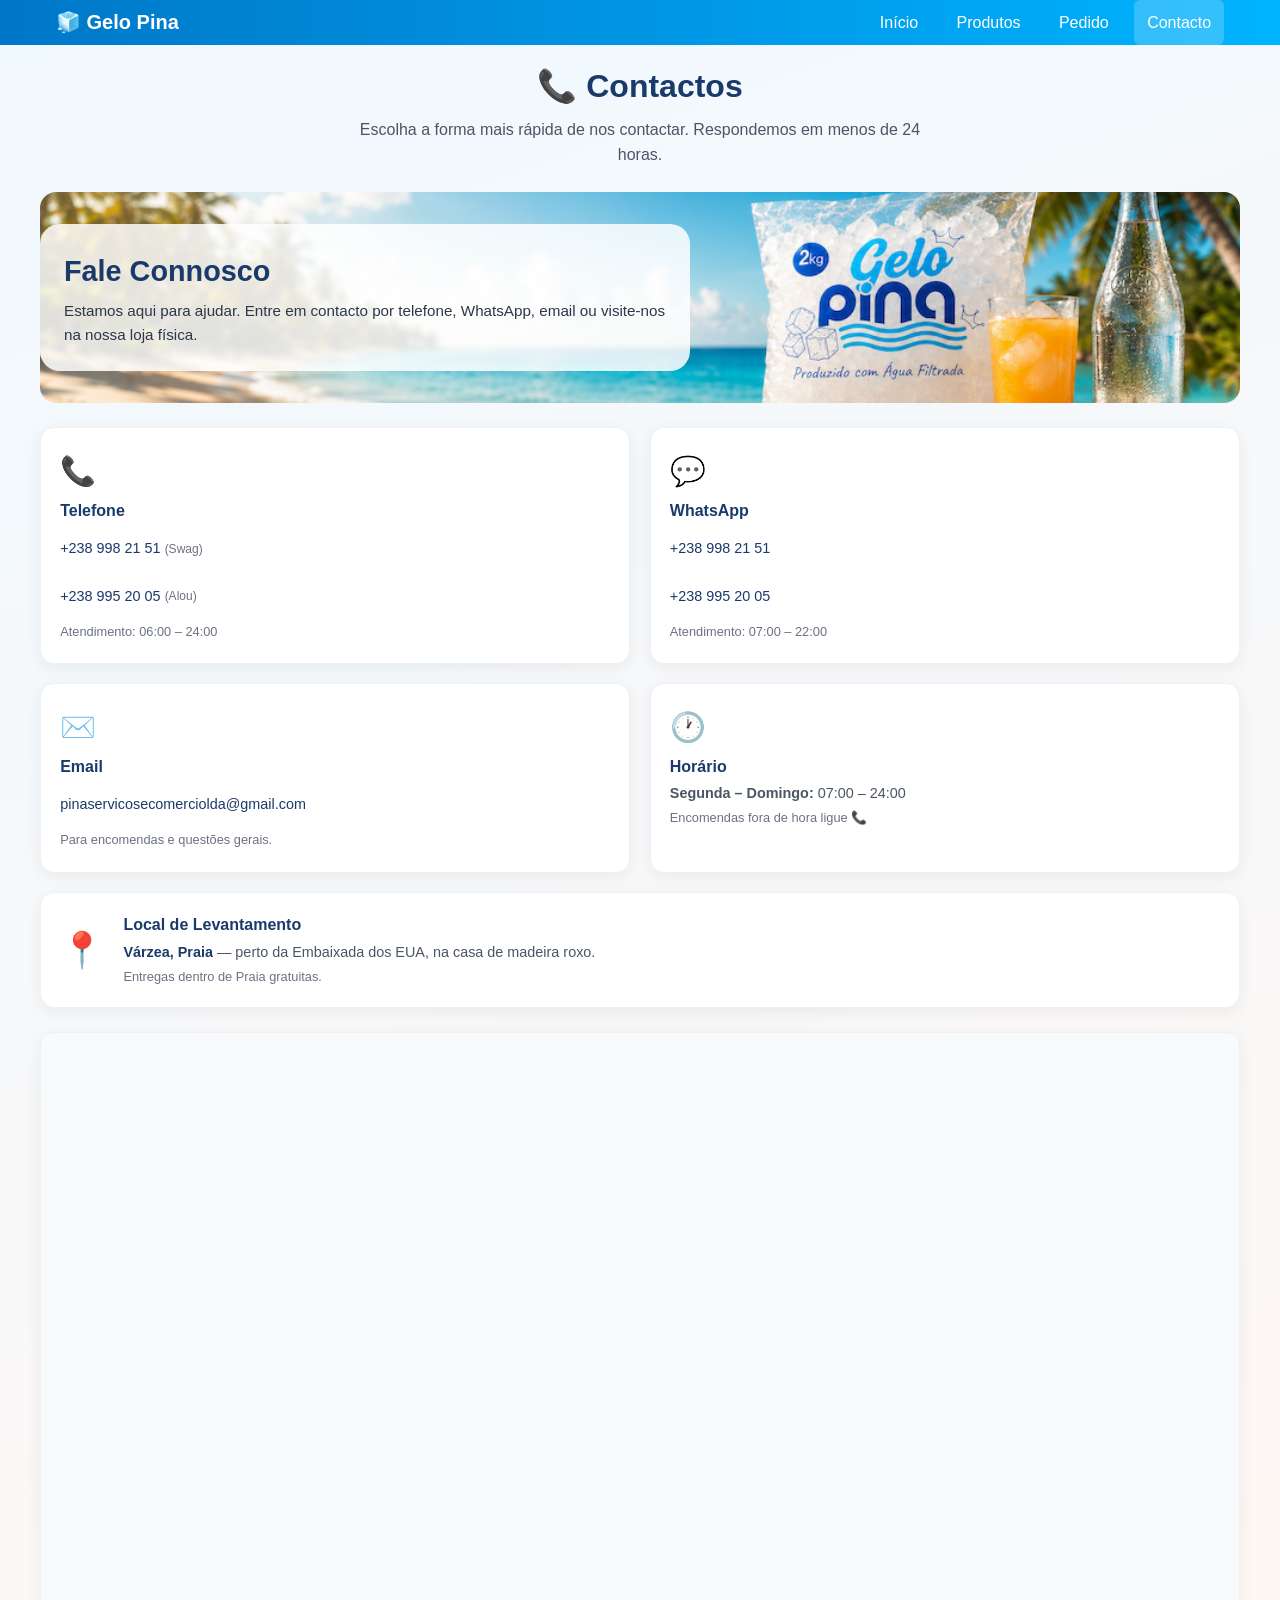
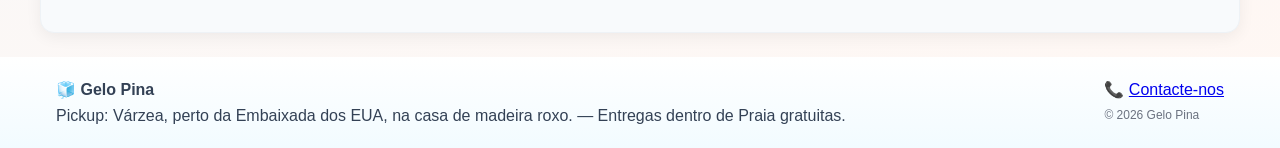
==== commit ea1fe097: "email" ====
--- a/contact.html
+++ b/contact.html
@@ -431,7 +431,7 @@
       <div class="contact-card">
         <span class="icon">✉️</span>
         <h3>Email</h3>
-        <p><a href="mailto:pinaservicosecomercios@gmail.com">pinaservicosecomercios@gmail.com</a></p>
+        <p><a href="mailto:pinaservicosecomerciolda@gmail.com">pinaservicosecomerciolda@gmail.com</a></p>
         <p style="font-size:0.8rem; color:#6b7280; margin-top:0.2rem;">Para encomendas e questões gerais.</p>
       </div>
 
